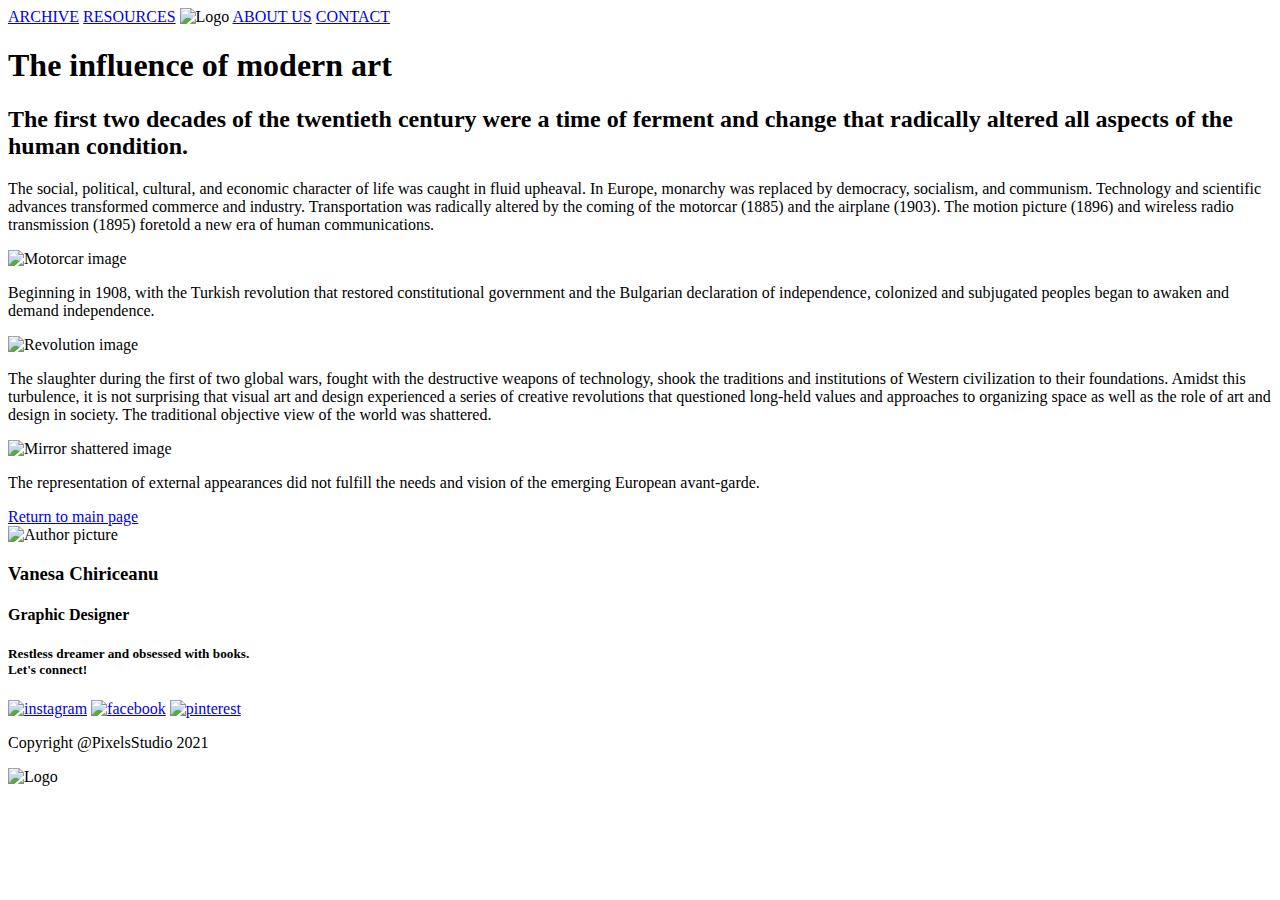
==== post-one.html @ a8642145 "blog post" ====
<!DOCTYPE html>
<html lang="en">
  <head>
    <meta charset="utf-8" />
    <title>art & moss</title>
    <meta name="description" content="Example" />
    <link rel="stylesheet" href="resources/blog-post-css/main-blog.css">

  </head>

  <body>

    <div class = "container">

      <nav class="header box">
        <a href="#" class="links-header">ARCHIVE</a>
        <a href="#"class="links-header">RESOURCES</a>
        <img class="logo-head" src="resources/images/logo_white.png" alt="Logo">
        <a href="#"class="links-header">ABOUT US</a>
        <a href="#"class="links-header">CONTACT</a>
      </nav>

      <main class="article-content">

        <div class="article-tag">

          <h1>The influence of modern art</h1>
          <h2>The first two decades of the twentieth century were a time
              of ferment and change that radically altered all aspects of the
              human condition.
          </h2>
          <p>
              The social, political, cultural, and economic
              character of life was caught in fluid upheaval. In Europe, monarchy was replaced by democracy, socialism, and communism.
              Technology and scientific advances transformed commerce
              and industry. Transportation was radically altered by the
              coming of the motorcar (1885) and the airplane (1903). The
              motion picture (1896) and wireless radio transmission (1895)
              foretold a new era of human communications.
          </p>
          <img class="article-img" src="resources/images/motorcar.png" alt="Motorcar image">
          <p>
              Beginning in
              1908, with the Turkish revolution that restored constitutional
              government and the Bulgarian declaration of independence,
              colonized and subjugated peoples began to awaken and
              demand independence.
          </p>
          <img class="article-img" src="resources/images/revolution.png" alt="Revolution image">
          <p>
              The slaughter during the first of two
              global wars, fought with the destructive weapons of technology, shook the traditions and institutions of Western civilization to their foundations.
              Amidst this turbulence, it is not surprising that visual art
              and design experienced a series of creative revolutions that
              questioned long-held values and approaches to organizing
              space as well as the role of art and design in society. The
              traditional objective view of the world was shattered.
          </p>
          <img class="article-img" src="resources/images/shattered.png" alt="Mirror shattered image">
          <p>
              The representation of external appearances did not fulfill the needs
              and vision of the emerging European avant-garde.
          </p>
          <div class="return">
            <a href="index.html">Return to main page</a>
          </div>
        </div><!--closes article-tag-->

      </main><!--closes article-content-->

      <main class="author-info-content">

        <div class="author-info-tag">
          <img class="avatar" src="resources/images/avatar2.png" alt="Author picture">
          <h3>Vanesa Chiriceanu</h3>
          <h4>Graphic Designer</h4>
          <h5>Restless dreamer and obsessed with books.<br>Let's connect!</h5>
          <div class="social-sharing">

            <a href="#" class="social-link"><img class="social-footer" src="resources/images/instagram_round.png" alt="instagram"></a>
            <a href="#" class="social-link"><img class="social-footer" src="resources/images/facebook_round.png" alt="facebook"></a>
            <a href="#" class="social-link"><img class="social-footer" src="resources/images/pinterest_round.png" alt="pinterest"></a>

          </div>
        </div><!--closes author-info-tag-->

      </main><!--closes author-info-content-->

      <footer class="footer">

        <nav class="footer-nav">
         <p>Copyright @PixelsStudio 2021</p>
         <img class="white-logo-footer" src="resources/images/logo.png" alt="Logo">
       </nav>

     </footer>

    </div><!--closes container-->

  </body>
</html>
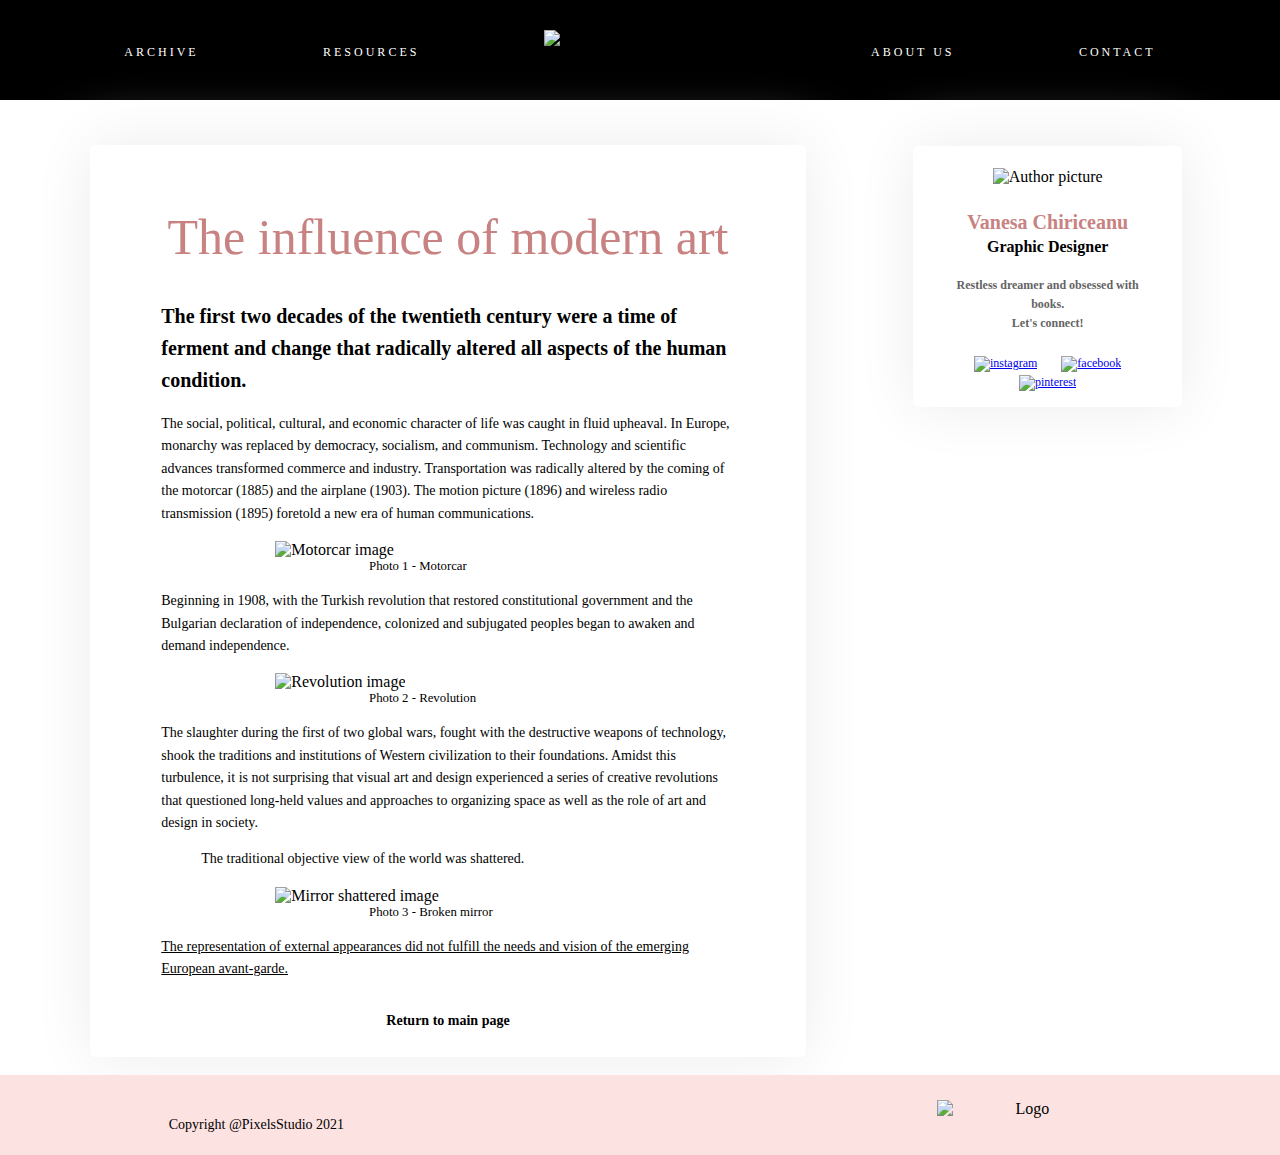
==== commit b92e44a4: "Updates after review" ====
--- a/post-one.html
+++ b/post-one.html
@@ -1,101 +1,112 @@
-<!DOCTYPE html>
-<html lang="en">
-  <head>
-    <meta charset="utf-8" />
-    <title>art & moss</title>
-    <meta name="description" content="Example" />
-    <link rel="stylesheet" href="resources/blog-post-css/main-blog.css">
-
-  </head>
-
-  <body>
-
-    <div class = "container">
-
-      <nav class="header box">
-        <a href="#" class="links-header">ARCHIVE</a>
-        <a href="#"class="links-header">RESOURCES</a>
-        <img class="logo-head" src="resources/images/logo_white.png" alt="Logo">
-        <a href="#"class="links-header">ABOUT US</a>
-        <a href="#"class="links-header">CONTACT</a>
-      </nav>
-
-      <main class="article-content">
-
-        <div class="article-tag">
-
-          <h1>The influence of modern art</h1>
-          <h2>The first two decades of the twentieth century were a time
-              of ferment and change that radically altered all aspects of the
-              human condition.
-          </h2>
-          <p>
-              The social, political, cultural, and economic
-              character of life was caught in fluid upheaval. In Europe, monarchy was replaced by democracy, socialism, and communism.
-              Technology and scientific advances transformed commerce
-              and industry. Transportation was radically altered by the
-              coming of the motorcar (1885) and the airplane (1903). The
-              motion picture (1896) and wireless radio transmission (1895)
-              foretold a new era of human communications.
-          </p>
-          <img class="article-img" src="resources/images/motorcar.png" alt="Motorcar image">
-          <p>
-              Beginning in
-              1908, with the Turkish revolution that restored constitutional
-              government and the Bulgarian declaration of independence,
-              colonized and subjugated peoples began to awaken and
-              demand independence.
-          </p>
-          <img class="article-img" src="resources/images/revolution.png" alt="Revolution image">
-          <p>
-              The slaughter during the first of two
-              global wars, fought with the destructive weapons of technology, shook the traditions and institutions of Western civilization to their foundations.
-              Amidst this turbulence, it is not surprising that visual art
-              and design experienced a series of creative revolutions that
-              questioned long-held values and approaches to organizing
-              space as well as the role of art and design in society. The
-              traditional objective view of the world was shattered.
-          </p>
-          <img class="article-img" src="resources/images/shattered.png" alt="Mirror shattered image">
-          <p>
-              The representation of external appearances did not fulfill the needs
-              and vision of the emerging European avant-garde.
-          </p>
-          <div class="return">
-            <a href="index.html">Return to main page</a>
-          </div>
-        </div><!--closes article-tag-->
-
-      </main><!--closes article-content-->
-
-      <main class="author-info-content">
-
-        <div class="author-info-tag">
-          <img class="avatar" src="resources/images/avatar2.png" alt="Author picture">
-          <h3>Vanesa Chiriceanu</h3>
-          <h4>Graphic Designer</h4>
-          <h5>Restless dreamer and obsessed with books.<br>Let's connect!</h5>
-          <div class="social-sharing">
-
-            <a href="#" class="social-link"><img class="social-footer" src="resources/images/instagram_round.png" alt="instagram"></a>
-            <a href="#" class="social-link"><img class="social-footer" src="resources/images/facebook_round.png" alt="facebook"></a>
-            <a href="#" class="social-link"><img class="social-footer" src="resources/images/pinterest_round.png" alt="pinterest"></a>
-
-          </div>
-        </div><!--closes author-info-tag-->
-
-      </main><!--closes author-info-content-->
-
-      <footer class="footer">
-
-        <nav class="footer-nav">
-         <p>Copyright @PixelsStudio 2021</p>
-         <img class="white-logo-footer" src="resources/images/logo.png" alt="Logo">
-       </nav>
-
-     </footer>
-
-    </div><!--closes container-->
-
-  </body>
-</html>
+<!DOCTYPE html>
+<html lang="en">
+  <head>
+    <meta charset="utf-8" />
+    <title>art & moss</title>
+    <meta name="viewport" content="width=device-width, initial-scale=1.0">
+    <link rel="stylesheet" href="resources/blog-post-css/main-blog.css">
+
+  </head>
+
+  <body>
+
+    <div class = "container">
+
+      <nav class="header box">
+        <a href="#" class="links-header">ARCHIVE</a>
+        <a href="#"class="links-header">RESOURCES</a>
+        <img class="logo-head" src="resources/images/logo_white.png" alt="Logo"/>
+        <a href="#"class="links-header">ABOUT US</a>
+        <a href="#"class="links-header">CONTACT</a>
+      </nav>
+
+      <main class="article-content">
+
+        <div class="article-tag">
+
+          <h1>The influence of modern art</h1>
+          <h2>The first two decades of the twentieth century were a time
+              of ferment and change that radically altered all aspects of the
+              human condition.
+          </h2>
+          <p>
+              The social, political, cultural, and economic
+              character of life was caught in fluid upheaval. In Europe, monarchy was replaced by democracy, socialism, and communism.
+              Technology and scientific advances transformed commerce
+              and industry. Transportation was radically altered by the
+              coming of the motorcar (1885) and the airplane (1903). The
+              motion picture (1896) and wireless radio transmission (1895)
+              foretold a new era of human communications.
+          </p>
+          <figure>
+            <img class="article-img" src="resources/images/motorcar.png" alt="Motorcar image"/>
+            <figcaption>Photo 1 - Motorcar</figcaption>
+          </figure>
+          <p>
+              Beginning in
+              1908, with the Turkish revolution that restored constitutional
+              government and the Bulgarian declaration of independence,
+              colonized and subjugated peoples began to awaken and
+              demand independence.
+          </p>
+          <figure>
+            <img class="article-img" src="resources/images/revolution.png" alt="Revolution image"/>
+            <figcaption>Photo 2 - Revolution</figcaption>
+          </figure>
+          <p>
+              The slaughter during the first of two
+              global wars, fought with the destructive weapons of technology, shook the traditions and institutions of Western civilization to their foundations.
+              Amidst this turbulence, it is not surprising that visual art
+              and design experienced a series of creative revolutions that
+              questioned long-held values and approaches to organizing
+              space as well as the role of art and design in society.
+              <blockquote cite="https://www.tate.org.uk/art/art-terms/m/modernism">The
+              traditional objective view of the world was shattered.
+            </blockquote>
+          </p>
+          <figure>
+            <img class="article-img" src="resources/images/shattered.png" alt="Mirror shattered image"/>
+            <figcaption>Photo 3 - Broken mirror</figcaption>
+          </figure>
+          <p>
+              <u>The representation of external appearances did not fulfill the needs
+              and vision of the emerging European avant-garde.</u>
+          </p>
+          <div class="return">
+            <a href="index.html">Return to main page</a>
+          </div>
+        </div><!--closes article-tag-->
+
+      </main><!--closes article-content-->
+
+      <main class="author-info-content">
+
+        <div class="author-info-tag">
+          <img class="avatar" src="resources/images/avatar2.png" alt="Author picture"/>
+          <h3>Vanesa Chiriceanu</h3>
+          <h4>Graphic Designer</h4>
+          <h5>Restless dreamer and obsessed with books.<br>Let's connect!</h5>
+          <div class="social-sharing">
+
+            <a href="#" class="social-link"><img class="social-footer" src="resources/images/instagram_round.png" alt="instagram"/></a>
+            <a href="#" class="social-link"><img class="social-footer" src="resources/images/facebook_round.png" alt="facebook"/></a>
+            <a href="#" class="social-link"><img class="social-footer" src="resources/images/pinterest_round.png" alt="pinterest"/></a>
+
+          </div>
+        </div><!--closes author-info-tag-->
+
+      </main><!--closes author-info-content-->
+
+      <footer class="footer">
+
+        <nav class="footer-nav">
+         <p>Copyright @PixelsStudio 2021</p>
+         <img class="white-logo-footer" src="resources/images/logo.png" alt="Logo"/>
+       </nav>
+
+     </footer>
+
+    </div><!--closes container-->
+
+  </body>
+</html>
--- a/resources/blog-post-css/main-blog.css
+++ b/resources/blog-post-css/main-blog.css
@@ -0,0 +1,65 @@
+
+@import 'media-query-blog.css';
+
+@font-face {
+    font-family: 'MontserratItalic';
+    src: url('Montserrat-MediumItalic.ttf') format('truetype');
+}
+
+body {
+    margin: 0;
+}
+
+.return a{
+  text-decoration: none;
+  font-family: "Montserrat";
+  font-size:14px;
+  color: #000;
+  font-weight:800;
+}
+
+.links-header {
+    color: #fff;
+    text-decoration: none;
+    font-family: "Montserrat";
+    /* margin-top:1%; */
+}
+
+.split-background {
+    position: fixed;
+    top: 0px;
+    left: 0px;
+    width: 75%;
+    height: 100%;
+    background-color: #ffffff;
+    z-index: -100;
+}
+
+.box {
+    display: flex;
+    flex-direction: row;
+    justify-content: space-evenly;
+}
+
+.header {
+    grid-area: a;
+    background-color: #000;
+}
+
+figcaption{
+    margin-left:34%;
+    font-family: "Montserrat";
+    font-size: 1vw;
+}
+
+.return{
+  text-align: center;
+  margin-top:30px;
+}
+
+.footer-nav {
+    display: flex;
+    flex-direction: row;
+    justify-content: space-around;
+    text-align: center;
+}
